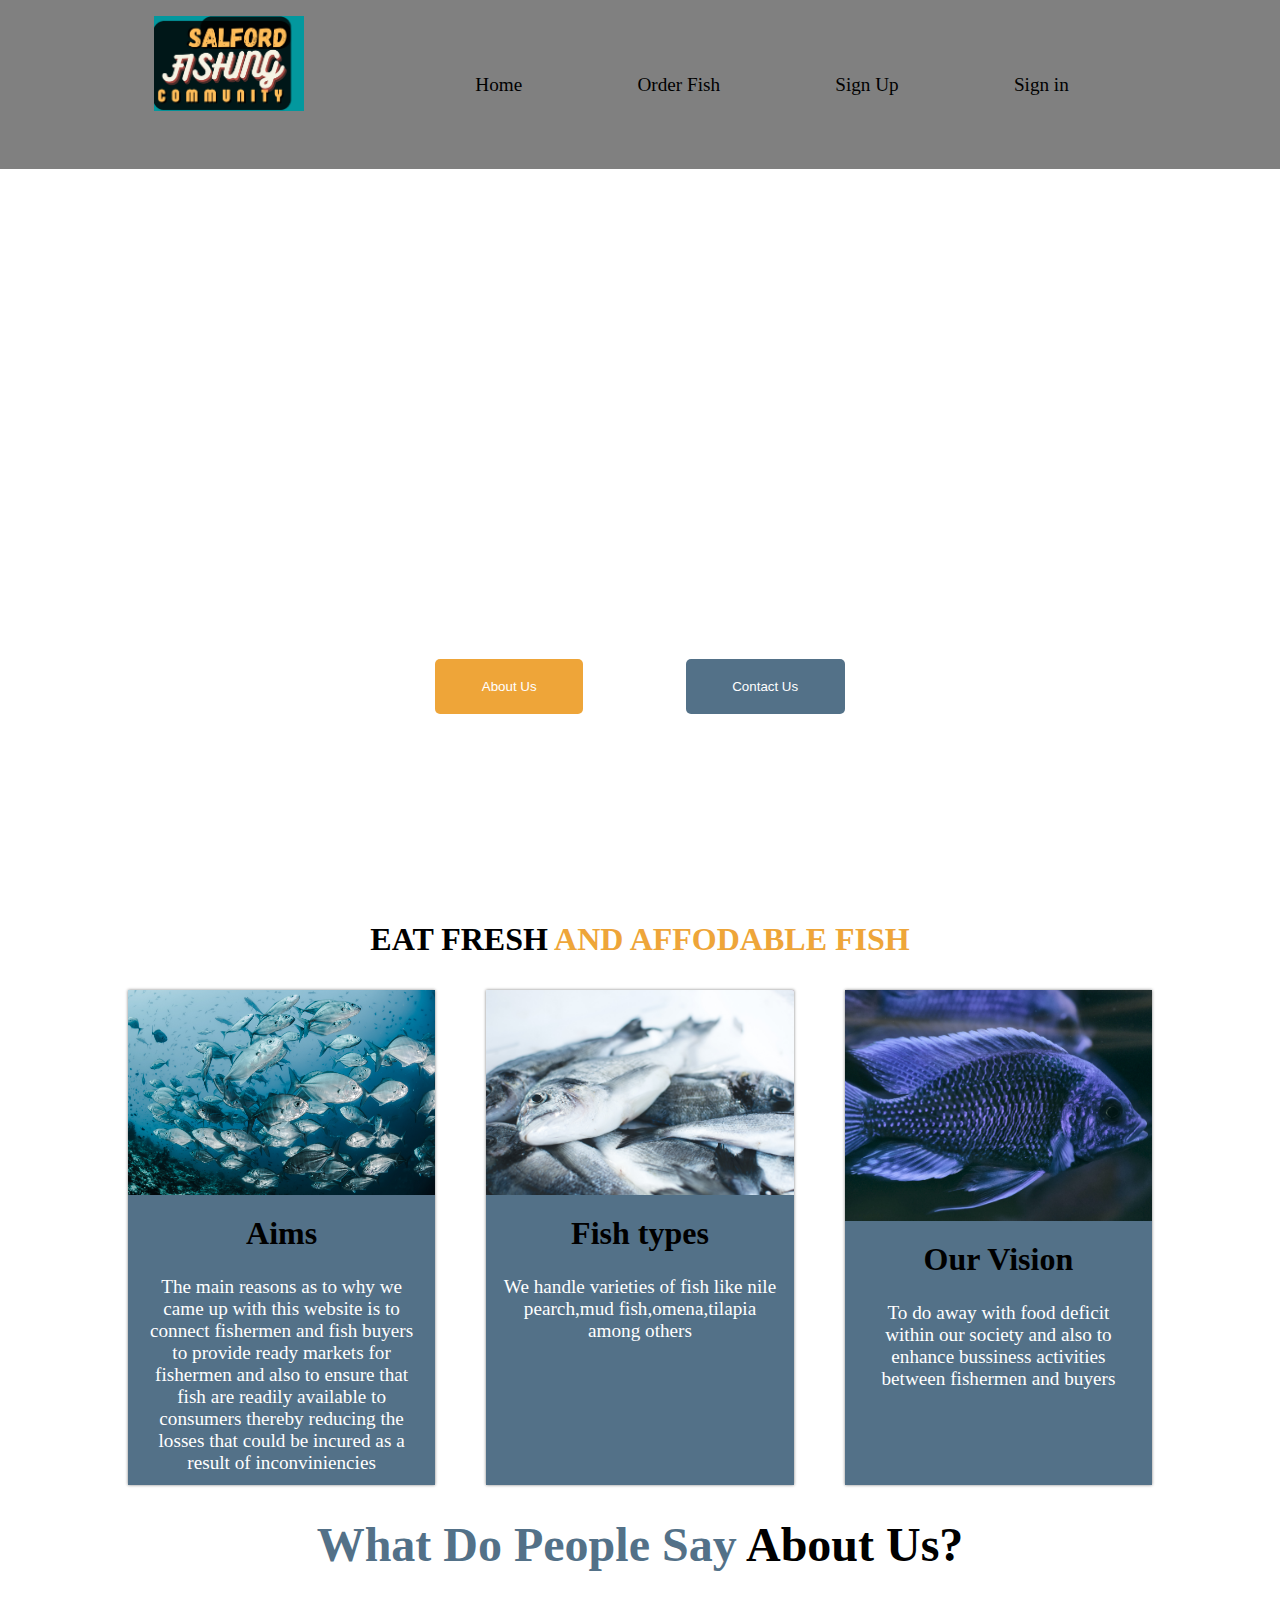
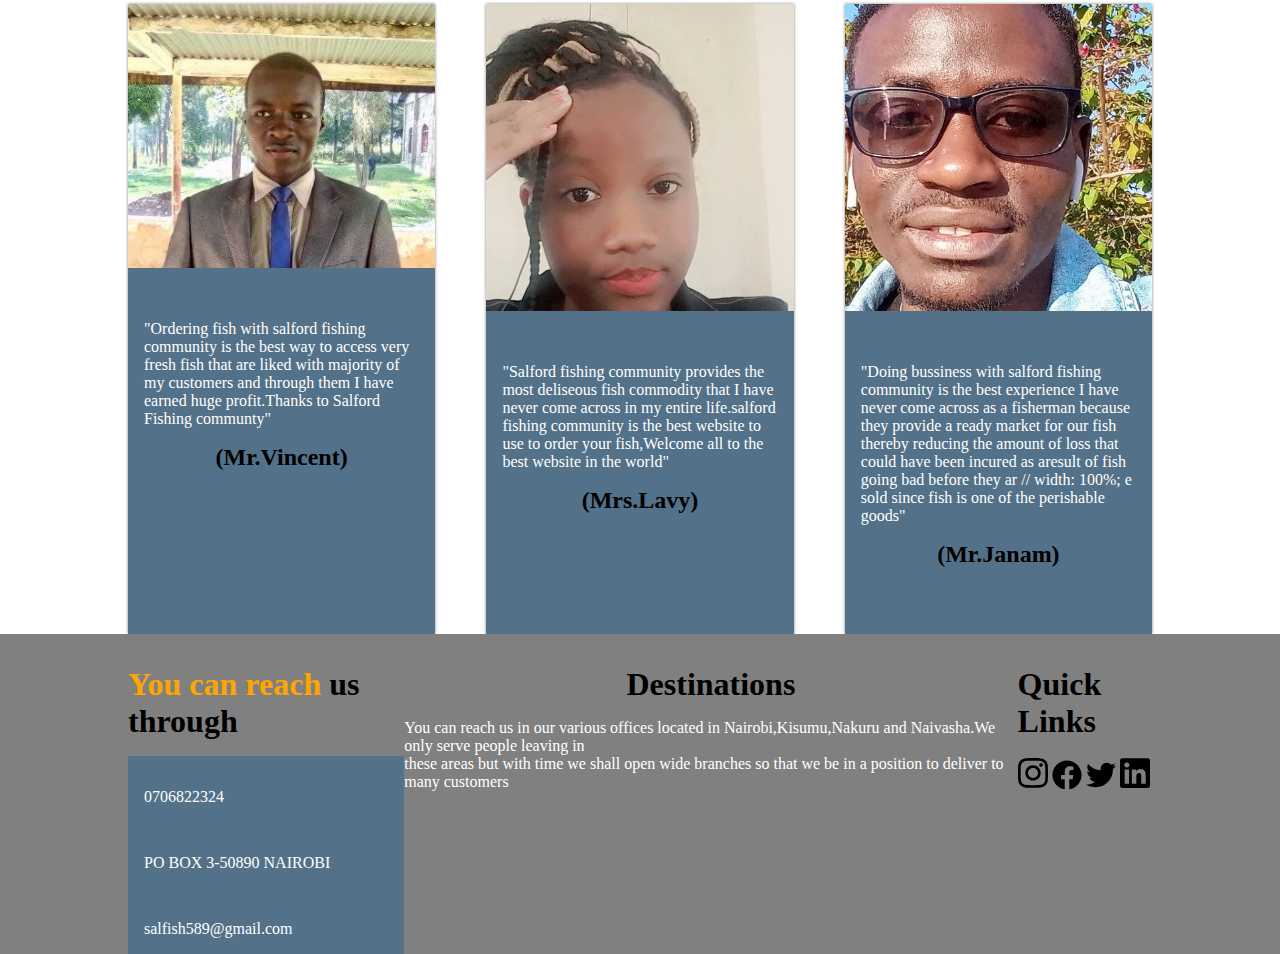
==== index.html @ 0658c786 "added everything" ====
<!DOCTYPE html>
<html lang="en">
  <head>
    <link
      rel="stylesheet"
      href="https://cdnjs.cloudflare.com/ajax/libs/font-awesome/6.4.0/css/all.min.css"
      integrity="sha512-iecdLmaskl7CVkqkXNQ/ZH/XLlvWZOJyj7Yy7tcenmpD1ypASozpmT/E0iPtmFIB46ZmdtAc9eNBvH0H/ZpiBw=="
      crossorigin="anonymous"
      referrerpolicy="no-referrer"
    />
    <meta charset="UTF-8" />
    <link rel="stylesheet" href="css/style.css" />
    <meta charset="UTF-8" />
    <meta http-equiv="X-UA-Compatible" content="IE=edge" />
    <meta name="viewport" content="width=device-width, initial-scale=1.0" />
    <link rel="preconnect" href="https://fonts.googleapis.com" />
    <link rel="preconnect" href="https://fonts.gstatic.com" crossorigin />
    <link
      href="https://fonts.googleapis.com/css2?family=Noto+Sans:wght@600;700&display=swap"
      rel="stylesheet"
    />
    <title>Salford Fishing Community</title>
  </head>
  <body>
    <nav class="nav">
      <div class="container">
        <div class="nav__container">
          <div class="nav__container__left">
            <img src="images/Salford.png" alt="logo image" width="150" />
          </div>
          <div class="nav__container__right">
            <ul>
              <li><a href="index.html">Home</a></li>
              <li><a href="order.html">Order Fish</a></li>
              <li><a href="sign-up.html">Sign Up</a></li>
              <li><a href="sign-in.html">Sign in</a></li>
            </ul>
          </div>
        </div>
      </div>
    </nav>

    <section class="hero">
      <div class="container">
        <div class="hero__container">
          <div class="hero__container__content">
            <h1>SELFORD FISHING COMMUNITY</h1>
            <h2>Buy and Sell With Selford Fishing Community</h2>

            <div class="hero__container__content__button">
              <button class="hero__container__content__button--blue">
                About Us
              </button>
              <button class="hero__container__content__button--red">
                Contact Us
              </button>
            </div>
          </div>
        </div>
      </div>

      <!-- Background Video -->
      <div class="hero__container__content__video">
        <video autoplay muted loop>
          <source src="images/fishing.mp4" type="video/mp4" />
        </video>
      </div>
    </section>
    <section class="aims">
      <h5>EAT FRESH<span> AND AFFODABLE FISH</span></h5>
      <div class="container">
        <div class="aims__container">
          <div class="aims__container__card">
            <div class="aims__container__card__image">
              <img src="images/sebastian.jpg" alt="" />
            </div>
            <div class="aims__container__card__content">
              <h4>Aims</h4>
              <p>
                The main reasons as to why we came up with this website is to
                connect fishermen and fish buyers to provide ready markets for
                fishermen and also to ensure that fish are readily available to
                consumers thereby reducing the losses that could be incured as a
                result of inconviniencies
              </p>
            </div>
          </div>
          <div class="aims__container__card">
            <div class="aims__container__card__image">
              <img src="images/jakub.jpg" alt=""/>
            </div>
            <div class="aims__container__card__content">
              <h4>Fish types</h4>
              <p>
                We handle varieties of fish like nile pearch,mud
                fish,omena,tilapia among others
              </p>
            </div>
          </div>
          <div class="aims__container__card">
            <div class="aims__container__card__image">
              <img src="images/julia-kade.jpg" alt=""/>
            </div>
            <div class="aims__container__card__content">
              <h4>Our Vision</h4>
              <p>
                To do away with food deficit within our society and also to
                enhance bussiness activities between fishermen and buyers
              </p>
            </div>
          </div>
        </div>
      </div>
    </section>
    <section class="testimonial">
      <h6><span> What Do People Say</span> About Us?</h6>
      <div class="container">
        <div class="testimonial__container">
          <div class="testimonial__container__card">
            <div class="testimonial__container__card__image">
              <img src="images/vinny.jpg" alt="" />
            </div>
            <div class="testimonial__container__card__content">
              <p>
                "Ordering fish with salford fishing community is the best way to
                access very fresh fish that are liked with majority of my
                customers and through them I have earned huge profit.Thanks to
                Salford Fishing communty"
              </p>
              <h2>(Mr.Vincent)</h2>
            </div>
          </div>
          <div class="testimonial__container__card">
            <div class="testimonial__container__card__image">
              <img src="images/lavy (1).jpg" alt="" />
            </div>
            <div class="testimonial__container__card__content">
              <p>
                "Salford fishing community provides the most deliseous fish
                commodity that I have never come across in my entire
                life.salford fishing community is the best website to use to
                order your fish,Welcome all to the best website in the world"
              </p>
              <h2>(Mrs.Lavy)</h2>
            </div>
          </div>
          <div class="testimonial__container__card">
            <div class="testimonial__container__card__image">
              <img src="images/mose.jpg" alt=""  />
            </div>
            <div class="testimonial__container__card__content">
              <p>
                "Doing bussiness with salford fishing community is the best
                experience I have never come across as a fisherman because they
                provide a ready market for our fish thereby reducing the amount
                of loss that could have been incured as aresult of fish going
                bad before they ar            // width: 100%;
                e sold since fish is one of the perishable
                goods"
              </p>
              <h2>(Mr.Janam)</h2>
            </div>
          </div>
        </div>
      </div>
    </section>
    <section class="footer">
      <div class="container">
        <div class="footer__container">
          <div class="footer__container__content">
            <h2><span>You can reach </span>us through</h2>
            <ul>
              <li>
                <i class="fa-solid fa-phone"></i>
                <p>0706822324</p>
              </li>
              <li>
                <i class="fa-solid fa-location-dot"></i>
                <p>PO BOX 3-50890 NAIROBI</p>
              </li>
              <li>
                <i class="fa-solid fa-envelope"></i>
                <p>salfish589@gmail.com</p>
              </li>
            </ul>
          </div>
          <div class="footer__container__content">
            <h3>Destinations</h3>
            <p>
              You can reach us in our various offices located in
              Nairobi,Kisumu,Nakuru and Naivasha.We only serve people leaving
              in<br />
              these areas but with time we shall open wide branches so that we
              be in a position to deliver to many customers
            </p>
          </div>
          <div class="footer__container__content">
            <h2>Quick Links</h2>
            <img src="images/instagram.svg" alt="" width="30" />
            <img src="images/facebook.svg" alt="" width="30" />
            <img src="images/twitter.svg" alt="" width="30" />
            <img src="images/linkedin.svg" alt="" width="30" />
          </div>
        </div>
      </div>
    </section>
    <script src="js/app.js">

    </script>
  </body>
</html>
---- css/style.css ----
* {
  padding: 0;
  margin: 0;
  box-sizing: border-box;
}

.container {
  margin: 0 auto;
  width: 80%;
}

a {
  color: #000;
  text-decoration: none;
}

.flex-item-container {
  width: 80%;
}

.nav {
  background-color: #808080;
  padding: 1em 2em;
  position: sticky;
  z-index: 3;
  width: 100%;
  top: 0;
}
.nav__container {
  display: flex;
  justify-content: space-between;
  align-items: flex-start;
  flex-direction: row;
}
.nav__container__left ul {
  display: flex;
  justify-content: space-between;
  align-items: flex-start;
  flex-direction: row;
}
.nav__container__left ul li {
  list-style-type: none;
  font-size: 1.2rem;
  color: #fff;
}
.nav__container__right ul {
  display: flex;
  justify-content: space-between;
  align-items: flex-start;
  flex-direction: row;
}
.nav__container__right ul li {
  list-style-type: none;
  padding: 3em;
  font-size: 1.2rem;
}
.nav__container__right ul li a {
  text-decoration: none;
  color: #000;
}

.signup {
  background-image: url(../../images/jakub.jpg);
}
.signup h2 {
  text-align: center;
  font-size: 3rem;
  color: black;
}
.signup__container {
  display: flex;
  justify-content: center;
  align-items: center;
  flex-direction: column;
}
.signup__container input {
  padding: 1.8em 7em;
  margin: 1.8em;
  outline: none;
}
.signup__container button {
  padding: 2em 2em;
  margin-bottom: 1em;
  background-color: grey;
  border: none;
  color: #fff;
  border-radius: 70%;
}
.signup__container p {
  font-size: 2rem;
  color: black;
}
.signup__container div {
  display: flex;
  justify-content: center;
  align-items: center;
  flex-direction: row;
}
.signup__container div p {
  margin-left: -0.5em;
  font-size: 1.5rem;
}

.signin {
  background-image: url(../../images/jakub.jpg);
  background-position: center;
  background-size: cover;
  background-repeat: no-repeat;
}
.signin h3 {
  text-align: center;
  font-size: 3rem;
}
.signin p {
  text-align: center;
  font-size: 3rem;
  margin: 0.5em 0.5em;
}
.signin hr {
  color: orange;
}
.signin__container {
  display: flex;
  justify-content: center;
  align-items: center;
  flex-direction: column;
}
.signin__container__name {
  margin: 1em;
}
.signin__container__name input {
  outline: none;
  padding: 1.8em 7em;
}
.signin__container__password {
  margin: 1em;
}
.signin__container__password input {
  outline: none;
  padding: 1.8em 7em;
}
.signin__container__password h4 {
  font-size: 1rem;
}
.signin__container__confirm {
  margin: 1em;
}
.signin__container__confirm input {
  outline: none;
  padding: 1.8em 7em;
}
.signin__container h4 {
  font-size: 2rem;
  color: white;
}
.signin__container h4 span {
  color: orange;
  font-weight: 100;
  margin-bottom: 2em;
  font-size: 2rem;
}
.signin__container button {
  padding: 2em 2em;
  margin-bottom: 1em;
  color: #000;
  background-color: #fff;
  outline: none;
  border: none;
  border-radius: 50%;
}

.hero {
  gap: 2em;
  background-repeat: no-repeat;
  height: 80vh;
  position: relative;
  display: flex;
  justify-content: center;
  align-items: center;
  flex-direction: column;
}
.hero__container {
  display: flex;
  justify-content: center;
  align-items: center;
  flex-direction: row;
}
.hero__container h1 {
  text-align: center;
  font-size: 5rem;
  margin-top: 3rem;
  color: white;
}
.hero__container h2 {
  text-align: center;
  font-size: 2rem;
  margin-top: 3rem;
  color: white;
}
.hero__container__content__button {
  display: flex;
  justify-content: space-around;
  align-items: center;
  flex-direction: row;
  width: 50%;
  margin: 3em auto;
}
.hero__container__content__button--blue {
  padding: 1em;
  border: none;
  border-radius: 5px;
  color: #fff;
  background-color: #eea539;
  padding: 1.5em 3.5em;
}
.hero__container__content__button--red {
  padding: 1em;
  border: none;
  border-radius: 5px;
  color: #fff;
  background-color: #537188;
  padding: 1.5em 3.5em;
}
.hero__container__content__video {
  width: 100%;
  height: 80vh;
  position: absolute;
  top: 0;
  left: 0;
  z-index: -1;
}
.hero__container__content__video video {
  width: 100%;
  height: 100%;
  -o-object-fit: cover;
     object-fit: cover;
  -o-object-position: center center;
     object-position: center center;
}

.aims h5 {
  text-align: center;
  font-size: 2rem;
  margin-bottom: 2rem;
  margin-top: 2rem;
}
.aims h5 span {
  color: #eea539;
}
.aims__container {
  display: flex;
  justify-content: space-between;
  align-items: center;
  flex-direction: row;
}
.aims__container__card {
  width: 30%;
  box-shadow: 0px 0px 3px #808080;
  height: 55vh;
  background-color: #537188;
}
.aims__container__card__content {
  padding: 1em;
  text-align: center;
  color: #000;
  margin-bottom: 2em;
}
.aims__container__card__content p {
  font-size: 1.2rem;
  color: #fff;
}
.aims__container__card__content h4 {
  color: #000;
  font-size: 2rem;
  margin-bottom: 1.5rem;
}
.aims__container__card__image img {
  width: 100%;
}

.testimonial h6 {
  text-align: center;
  font-size: 3rem;
  margin-top: 2rem;
  margin-bottom: 2rem;
}
.testimonial h6 span {
  color: #537188;
}
.testimonial__container {
  display: flex;
  justify-content: space-between;
  align-items: center;
  flex-direction: row;
}
.testimonial__container__card {
  width: 30%;
  box-shadow: 0px 0px 3px #808080;
  height: 70vh;
  background-color: #537188;
}
.testimonial__container__card__image img {
  width: 100%;
}
.testimonial__container__card__content p {
  margin-top: 2em;
  font-size: 1rem;
  color: #fff;
  padding: 1em;
}
.testimonial__container__card__content h2 {
  color: #000;
  text-align: center;
}

.footer {
  background-color: #808080;
}
.footer__container {
  display: flex;
  justify-content: space-around;
  align-items: flex-start;
  flex-direction: row;
}
.footer__container__content ul {
  background-color: #537188;
}
.footer__container__content ul li {
  list-style-type: none;
  padding: 1em;
}
.footer__container__content h3 {
  text-align: center;
  margin-top: 1em;
  font-size: 2rem;
  color: #000;
}
.footer__container__content h2 {
  margin-top: 1em;
  margin-bottom: 0.5em;
  font-size: 2rem;
}
.footer__container__content h2 span {
  color: orange;
}
.footer__container__content p {
  font-size: 1rem;
  color: #fff;
  margin-top: 1em;
}

.order {
  background-image: url(../../images/sebastian.jpg);
  background-position: center;
  background-size: cover;
  background-repeat: no-repeat;
  width: 100%;
}
.order h3 {
  text-align: center;
  font-size: 3rem;
  color: #000;
}
.order h2 {
  text-align: center;
  margin: 1.5em;
  font-size: 2rem;
  color: #000;
}
.order__container__service {
  display: flex;
  justify-content: center;
  align-items: center;
  flex-direction: row;
  padding: 2em;
}
.order__container__service input {
  padding: 1em 2em 1em 2em;
  outline: none;
}
.order__container__details {
  display: flex;
  justify-content: center;
  align-items: center;
  flex-direction: row;
  gap: 20em;
}
.order__container__details input {
  padding: 1em 2em;
  outline: none;
}
.order__container__email {
  display: flex;
  justify-content: center;
  align-items: center;
  flex-direction: row;
  gap: 20em;
  margin-top: 1em;
  margin-bottom: 1em;
}
.order__container__email input {
  padding: 1em 2em;
  outline: none;
}
.order__container__line {
  display: flex;
  justify-content: center;
  align-items: center;
  flex-direction: row;
  gap: 20em;
  margin-top: 1em;
}
.order__container__line input {
  padding: 1em 2em;
  outline: none;
  margin-bottom: 1em;
}
.order__container__line .fish {
  margin-top: 1em;
}
.order__container__button {
  display: flex;
  justify-content: center;
  align-items: center;
  flex-direction: row;
}
.order__container__button button {
  padding: 2em 2em;
  margin-top: 1em;
  border: none;
  color: white;
  background-color: orange;
  outline: none;
  margin-bottom: 1em;
  border-radius: 50%;
}
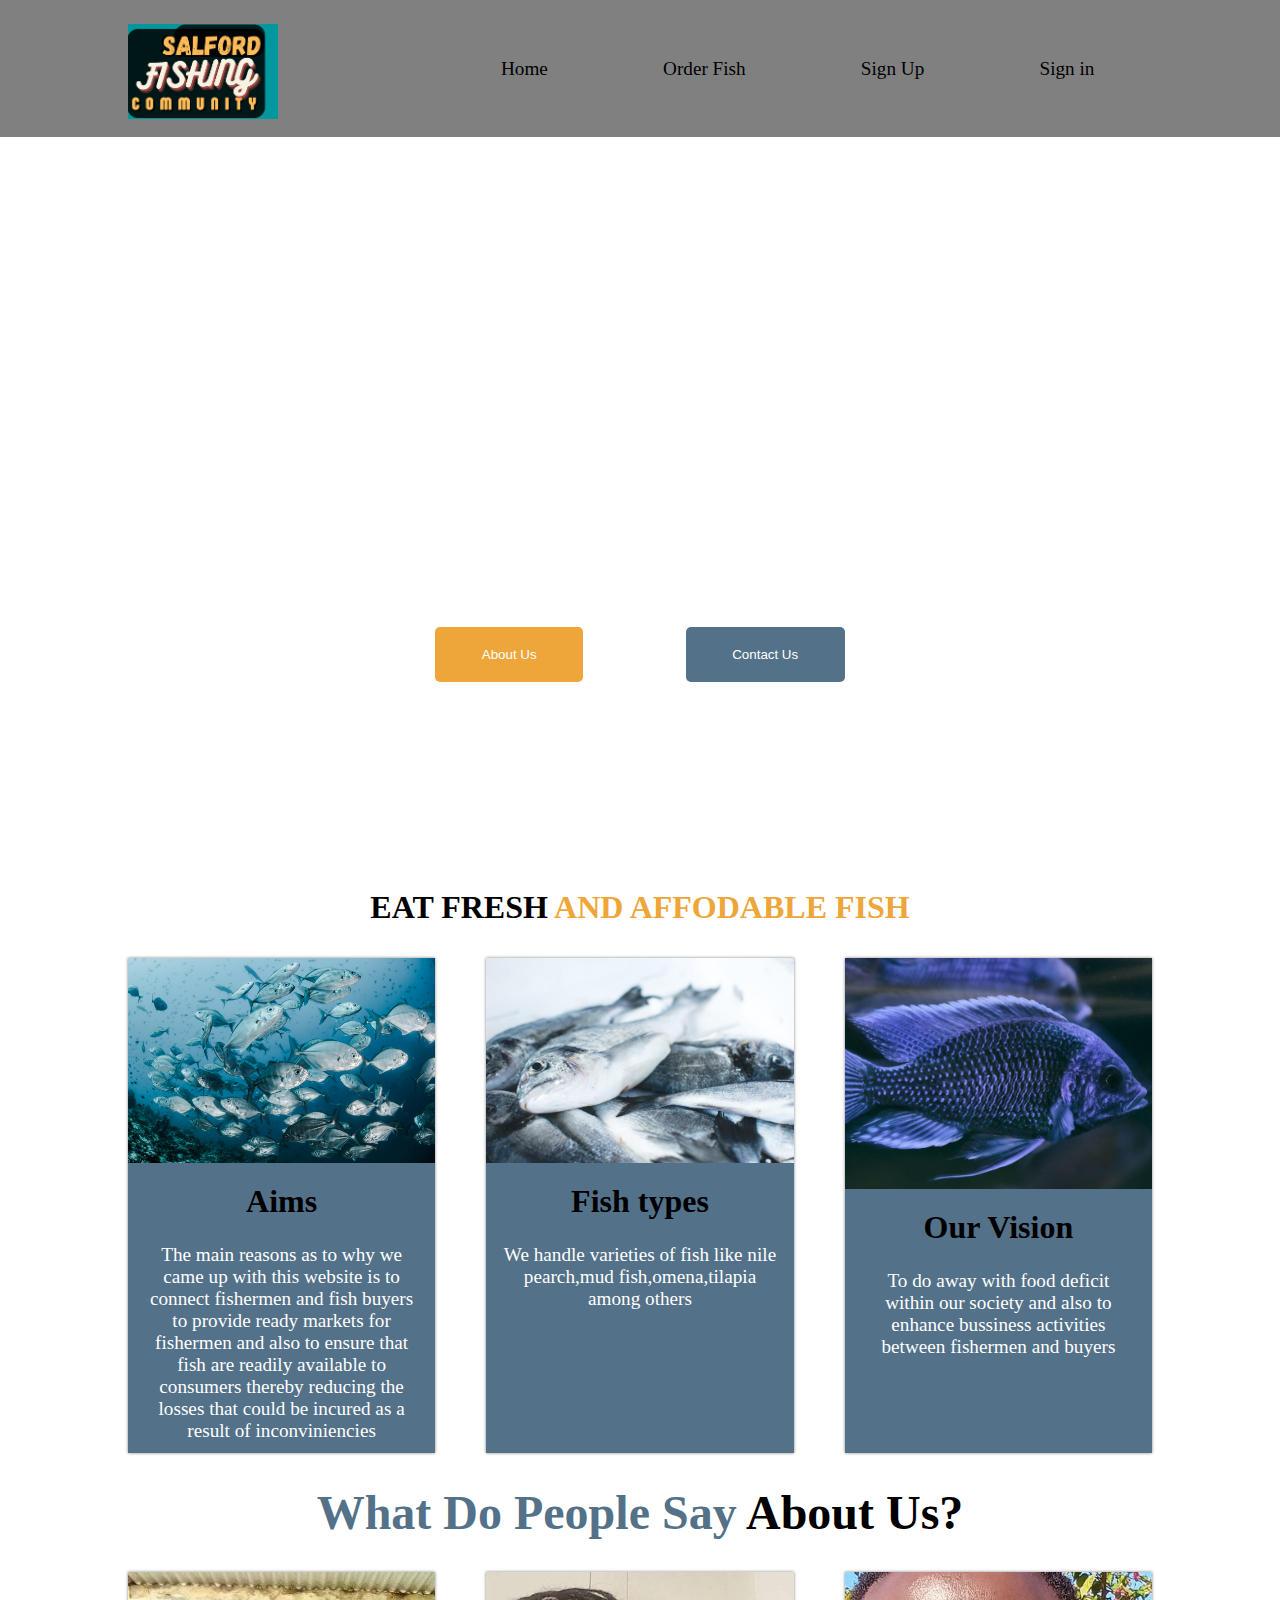
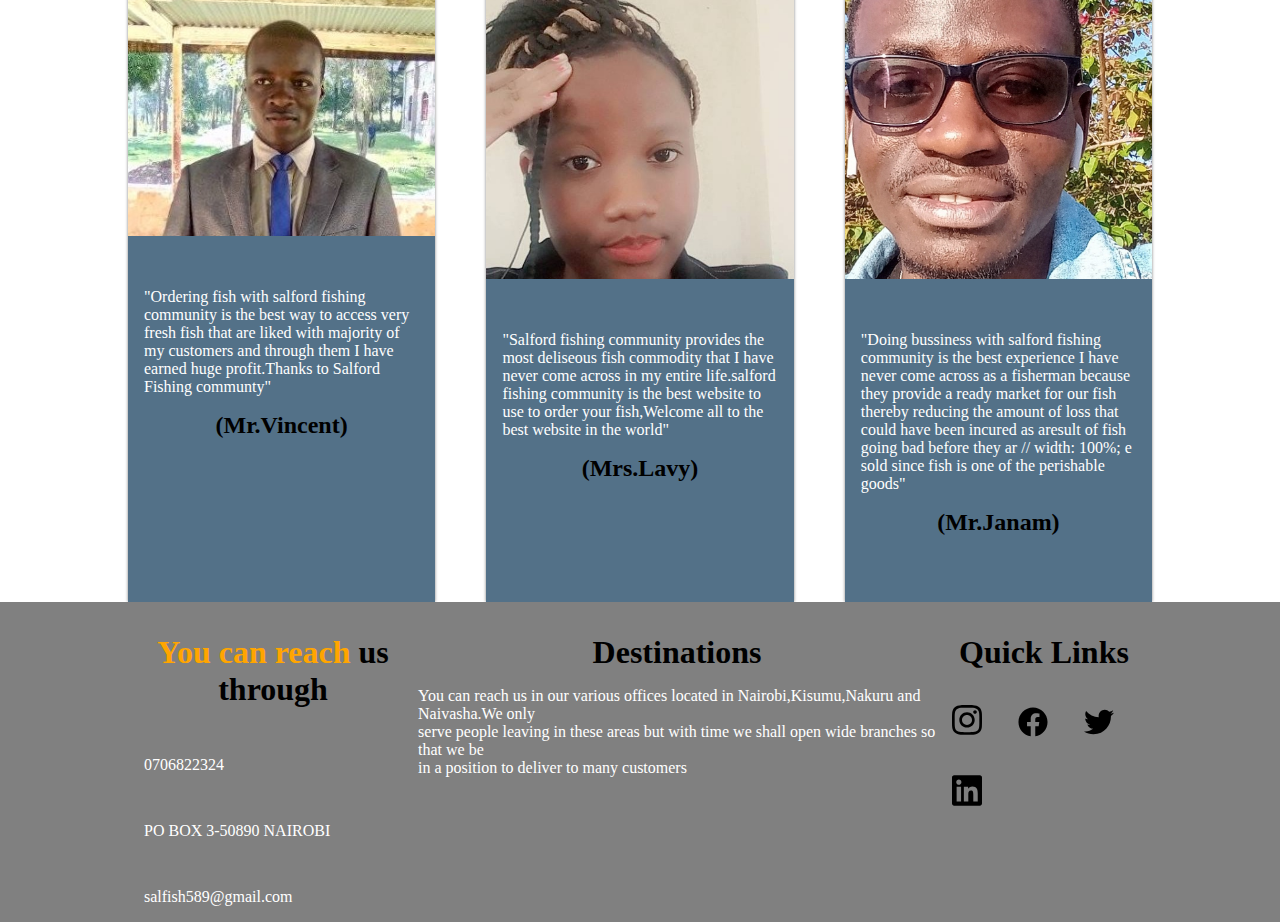
==== commit 97c004de: "Modified the site" ====
--- a/index.html
+++ b/index.html
@@ -188,10 +188,10 @@
             <h3>Destinations</h3>
             <p>
               You can reach us in our various offices located in
-              Nairobi,Kisumu,Nakuru and Naivasha.We only serve people leaving
-              in<br />
+              Nairobi,Kisumu,Nakuru and Naivasha.We only <br>serve people leaving
+              in
               these areas but with time we shall open wide branches so that we
-              be in a position to deliver to many customers
+              be<br> in a position to deliver to many customers
             </p>
           </div>
           <div class="footer__container__content">
--- a/css/style.css
+++ b/css/style.css
@@ -20,7 +20,6 @@
 
 .nav {
   background-color: #808080;
-  padding: 1em 2em;
   position: sticky;
   z-index: 3;
   width: 100%;
@@ -30,18 +29,10 @@
   display: flex;
   justify-content: space-between;
   align-items: flex-start;
-  flex-direction: row;
-}
-.nav__container__left ul {
-  display: flex;
-  justify-content: space-between;
-  align-items: flex-start;
-  flex-direction: row;
-}
-.nav__container__left ul li {
-  list-style-type: none;
-  font-size: 1.2rem;
-  color: #fff;
+  flex-direction: center;
+}
+.nav__container__left {
+  margin-top: 1.5em;
 }
 .nav__container__right ul {
   display: flex;
@@ -322,10 +313,11 @@
   align-items: flex-start;
   flex-direction: row;
 }
-.footer__container__content ul {
-  background-color: #537188;
-}
 .footer__container__content ul li {
+  display: flex;
+  justify-content: flex-start;
+  align-items: center;
+  flex-direction: row;
   list-style-type: none;
   padding: 1em;
 }
@@ -337,6 +329,7 @@
 }
 .footer__container__content h2 {
   margin-top: 1em;
+  text-align: center;
   margin-bottom: 0.5em;
   font-size: 2rem;
 }
@@ -347,6 +340,9 @@
   font-size: 1rem;
   color: #fff;
   margin-top: 1em;
+}
+.footer__container__content img {
+  margin: 1em;
 }
 
 .order {
